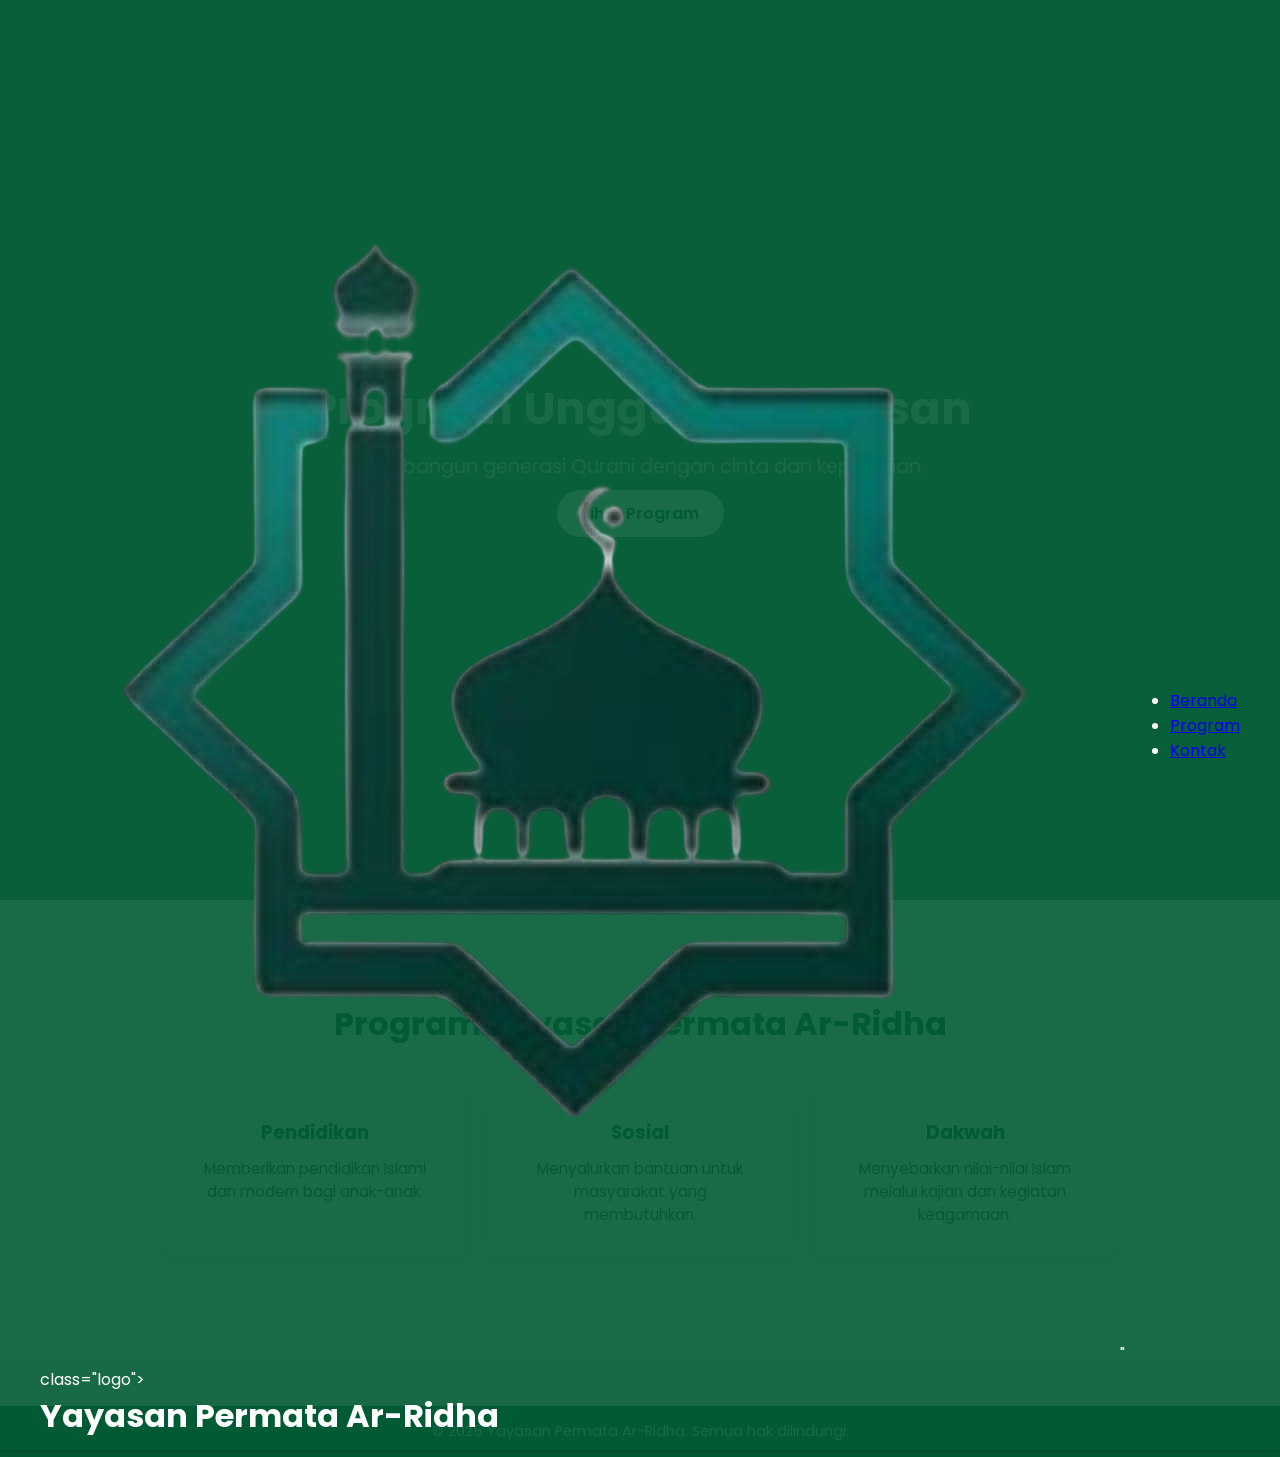
==== index.html @ 1a2b5687 "Update index.html" ====
<!DOCTYPE html>
<html lang="id">
<head>
  <meta charset="UTF-8">
  <meta name="viewport" content="width=device-width, initial-scale=1.0">
  <title>Yayasan Permata Ar-Ridha</title>
  <link rel="stylesheet" href="css/style.css">
  <link href="https://fonts.googleapis.com/css2?family=Poppins:wght@300;500;700&display=swap" rel="stylesheet">
</head>
<body>

  <header class="header">
  <div class="logo-container">
    <img
src="assets/20251105_050436_0000.png" alt="Logo Yayasan Permata Ar-Ridha">" class="logo">
    <h1 class="logo-text">Yayasan Permata Ar-Ridha</h1>
  </div>
  <nav>
    <ul class="nav-links">
      <li><a href="#beranda">Beranda</a></li>
      <li><a href="#program">Program</a></li>
      <li><a href="#kontak">Kontak</a></li>
    </ul>
  </nav>
</header>

  <!-- Hero Section -->
  <section class="hero">
    <div class="overlay"></div>
    <div class="hero-content fade-up">
      <h2>Program Unggulan Yayasan</h2>
      <p>Membangun generasi Qurani dengan cinta dan kepedulian.</p>
      <a href="#program" class="btn">Lihat Program</a>
    </div>
  </section>

  <!-- Program Section -->
  <section id="program" class="program-section">
    <h2 class="fade-up">Program Yayasan Permata Ar-Ridha</h2>
    <div class="program-container">
      <div class="program-card fade-up">
        <h3>Pendidikan</h3>
        <p>Memberikan pendidikan Islami dan modern bagi anak-anak.</p>
      </div>
      <div class="program-card fade-up">
        <h3>Sosial</h3>
        <p>Menyalurkan bantuan untuk masyarakat yang membutuhkan.</p>
      </div>
      <div class="program-card fade-up">
        <h3>Dakwah</h3>
        <p>Menyebarkan nilai-nilai Islam melalui kajian dan kegiatan keagamaan.</p>
      </div>
    </div>
  </section>

  <!-- Footer -->
  <footer>
    <p>&copy; 2025 Yayasan Permata Ar-Ridha. Semua hak dilindungi.</p>
  </footer>

  <script src="js/script.js"></script>
</body>
</html>
---- css/style.css ----
* {
  margin: 0;
  padding: 0;
  box-sizing: border-box;
  font-family: 'Poppins', sans-serif;
}

body {
  background-color: #f6fdf9;
  color: #222;
}

/* Header */
header {
  position: fixed;
  top: 0;
  width: 100%;
  background: rgba(0, 90, 52, 0.9);
  color: #fff;
  display: flex;
  align-items: center;
  padding: 10px 40px;
  z-index: 1000;
  box-shadow: 0 2px 6px rgba(0,0,0,0.2);
}

.logo {
  display: flex;
  align-items: center;
}

.logo img {
  height: 50px;
  margin-right: 15px;
  border-radius: 50%;
}

/* Hero Section */
.hero {
  height: 100vh;
  background: url("https://drive.google.com/uc?export=view&id=17gHKrFYcoWTuYxEziNKcX80BIfRVe2yH") no-repeat center center/cover;
  display: flex;
  align-items: center;
  justify-content: center;
  position: relative;
}

.overlay {
  position: absolute;
  top: 0;
  left: 0;
  right: 0;
  bottom: 0;
  background-color: rgba(0, 90, 52, 0.65);
}

.hero-content {
  position: relative;
  text-align: center;
  color: white;
  z-index: 1;
}

.hero-content h2 {
  font-size: 2.8rem;
  margin-bottom: 10px;
}

.hero-content p {
  font-size: 1.2rem;
  margin-bottom: 20px;
}

.btn {
  background: #fff;
  color: #005A34;
  padding: 12px 25px;
  border-radius: 25px;
  text-decoration: none;
  font-weight: 600;
  transition: 0.3s;
}

.btn:hover {
  background: #005A34;
  color: #fff;
}

/* Program Section */
.program-section {
  padding: 100px 20px;
  text-align: center;
  background: #f9fdfb;
}

.program-section h2 {
  color: #005A34;
  font-size: 2rem;
  margin-bottom: 40px;
}

.program-container {
  display: flex;
  flex-wrap: wrap;
  justify-content: center;
  gap: 25px;
}

.program-card {
  background: #fff;
  border-radius: 12px;
  padding: 30px;
  width: 300px;
  box-shadow: 0 4px 15px rgba(0,0,0,0.1);
  transition: transform 0.3s ease, box-shadow 0.3s ease;
  opacity: 0;
  transform: translateY(50px);
}

.program-card.show {
  opacity: 1;
  transform: translateY(0);
}

.program-card:hover {
  transform: translateY(-10px);
  box-shadow: 0 6px 20px rgba(0,0,0,0.15);
}

.program-card h3 {
  color: #005A34;
  margin-bottom: 10px;
}

.program-card p {
  font-size: 0.95rem;
  color: #444;
}

/* Fade-up Animation */
.fade-up {
  opacity: 0;
  transform: translateY(50px);
  transition: all 1s ease;
}

.fade-up.show {
  opacity: 1;
  transform: translateY(0);
}

/* Footer */
footer {
  background: #005A34;
  color: #fff;
  text-align: center;
  padding: 15px;
  font-size: 0.9rem;
  margin-top: 50px;
}
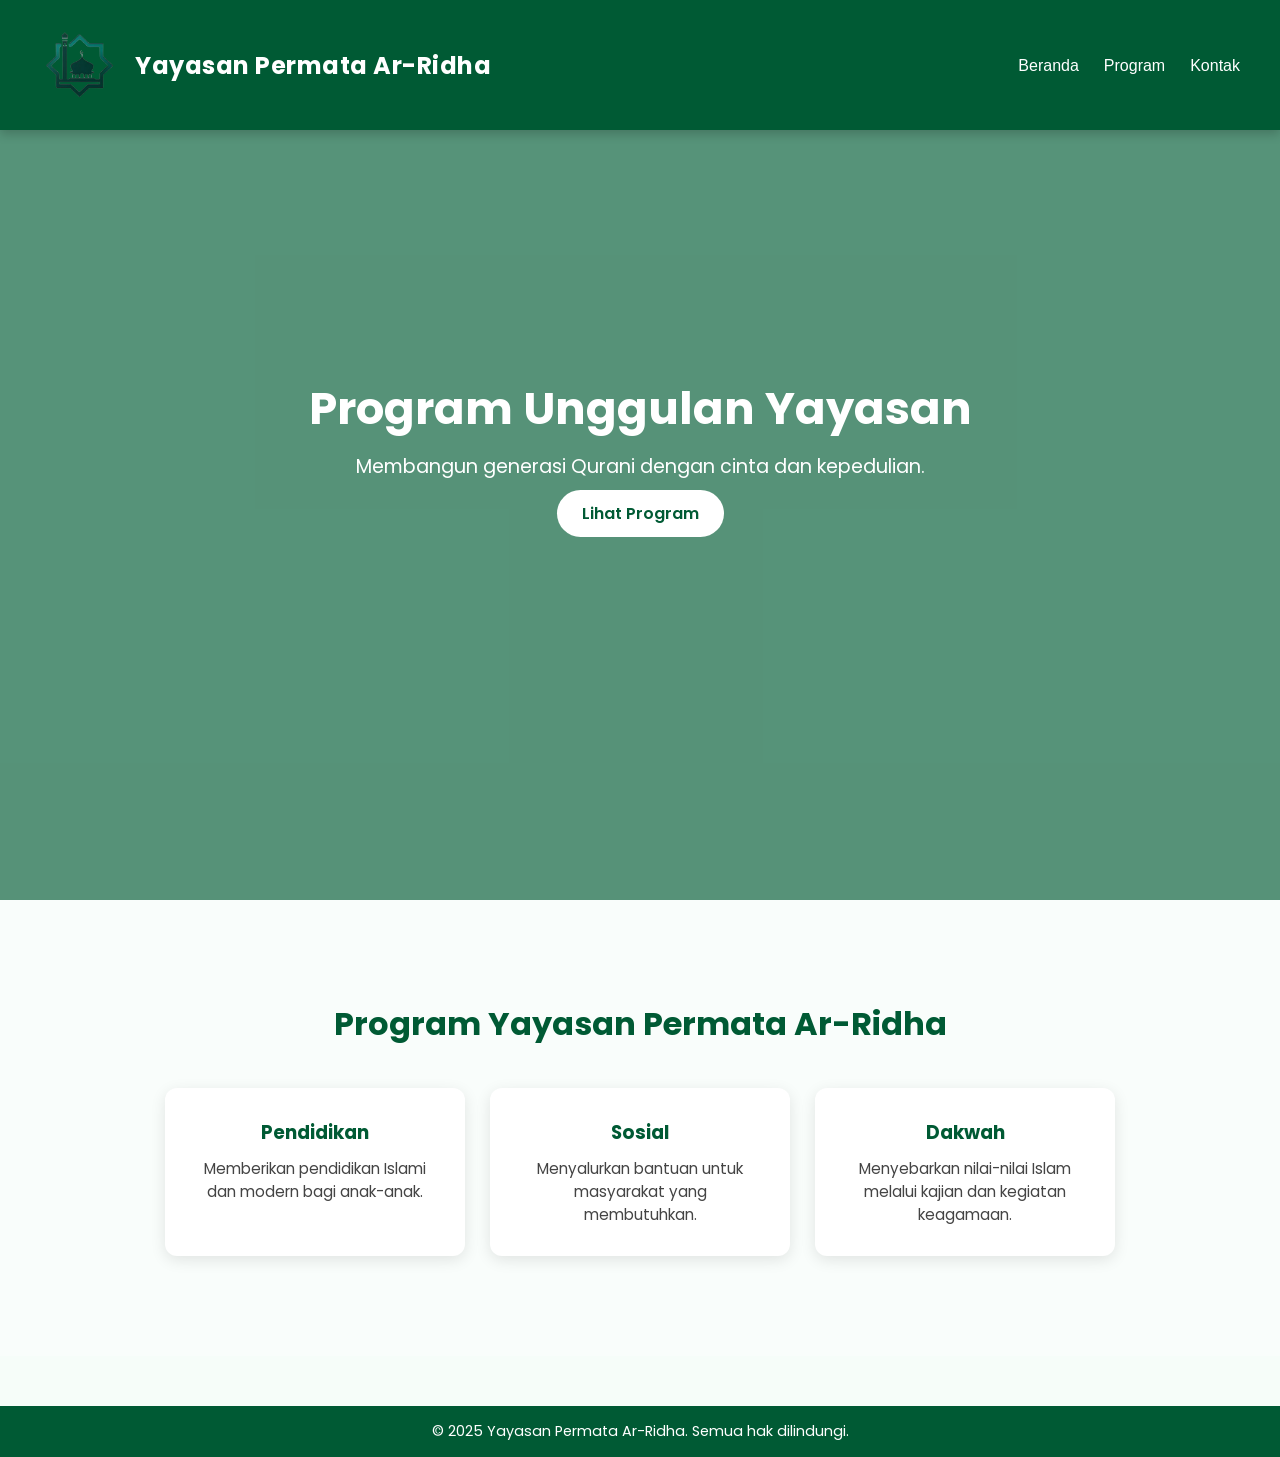
==== commit 6ab32459: "Update index.html" ====
--- a/index.html
+++ b/index.html
@@ -11,8 +11,10 @@
 
   <header class="header">
   <div class="logo-container">
-    <img
-src="assets/20251105_050436_0000.png" alt="Logo Yayasan Permata Ar-Ridha">" class="logo">
+<img
+src="assets/20251105_050436_0000.png" 
+     alt="Logo Yayasan" 
+     class="logo">
     <h1 class="logo-text">Yayasan Permata Ar-Ridha</h1>
   </div>
   <nav>
--- a/css/style.css
+++ b/css/style.css
@@ -9,7 +9,54 @@
   background-color: #f6fdf9;
   color: #222;
 }
-
+/* Header dan logo */
+.header {
+  display: flex;
+  align-items: center;
+  justify-content: space-between;
+  background-color: #005A34; /* hijau tua */
+  padding: 15px 40px;
+  box-shadow: 0 4px 10px rgba(0, 0, 0, 0.2);
+}
+
+.logo-container {
+  display: flex;
+  align-items: center;
+  gap: 15px;
+}
+
+.logo {
+  width: 80px; /* perbesar di sini, misal 80px atau 100px */
+  height: auto;
+  border-radius: 12px;
+}
+
+.logo-text {
+  font-size: 1.5rem;
+  font-weight: 700;
+  color: #ffffff;
+  letter-spacing: 0.5px;
+  white-space: nowrap;
+}
+
+/* Navigasi */
+.nav-links {
+  list-style: none;
+  display: flex;
+  gap: 25px;
+  margin: 0;
+}
+
+.nav-links a {
+  text-decoration: none;
+  color: #ffffff;
+  font-weight: 500;
+  transition: color 0.3s;
+}
+
+.nav-links a:hover {
+  color: #A8E6CF; /* hijau muda saat hover */
+}
 /* Header */
 header {
   position: fixed;
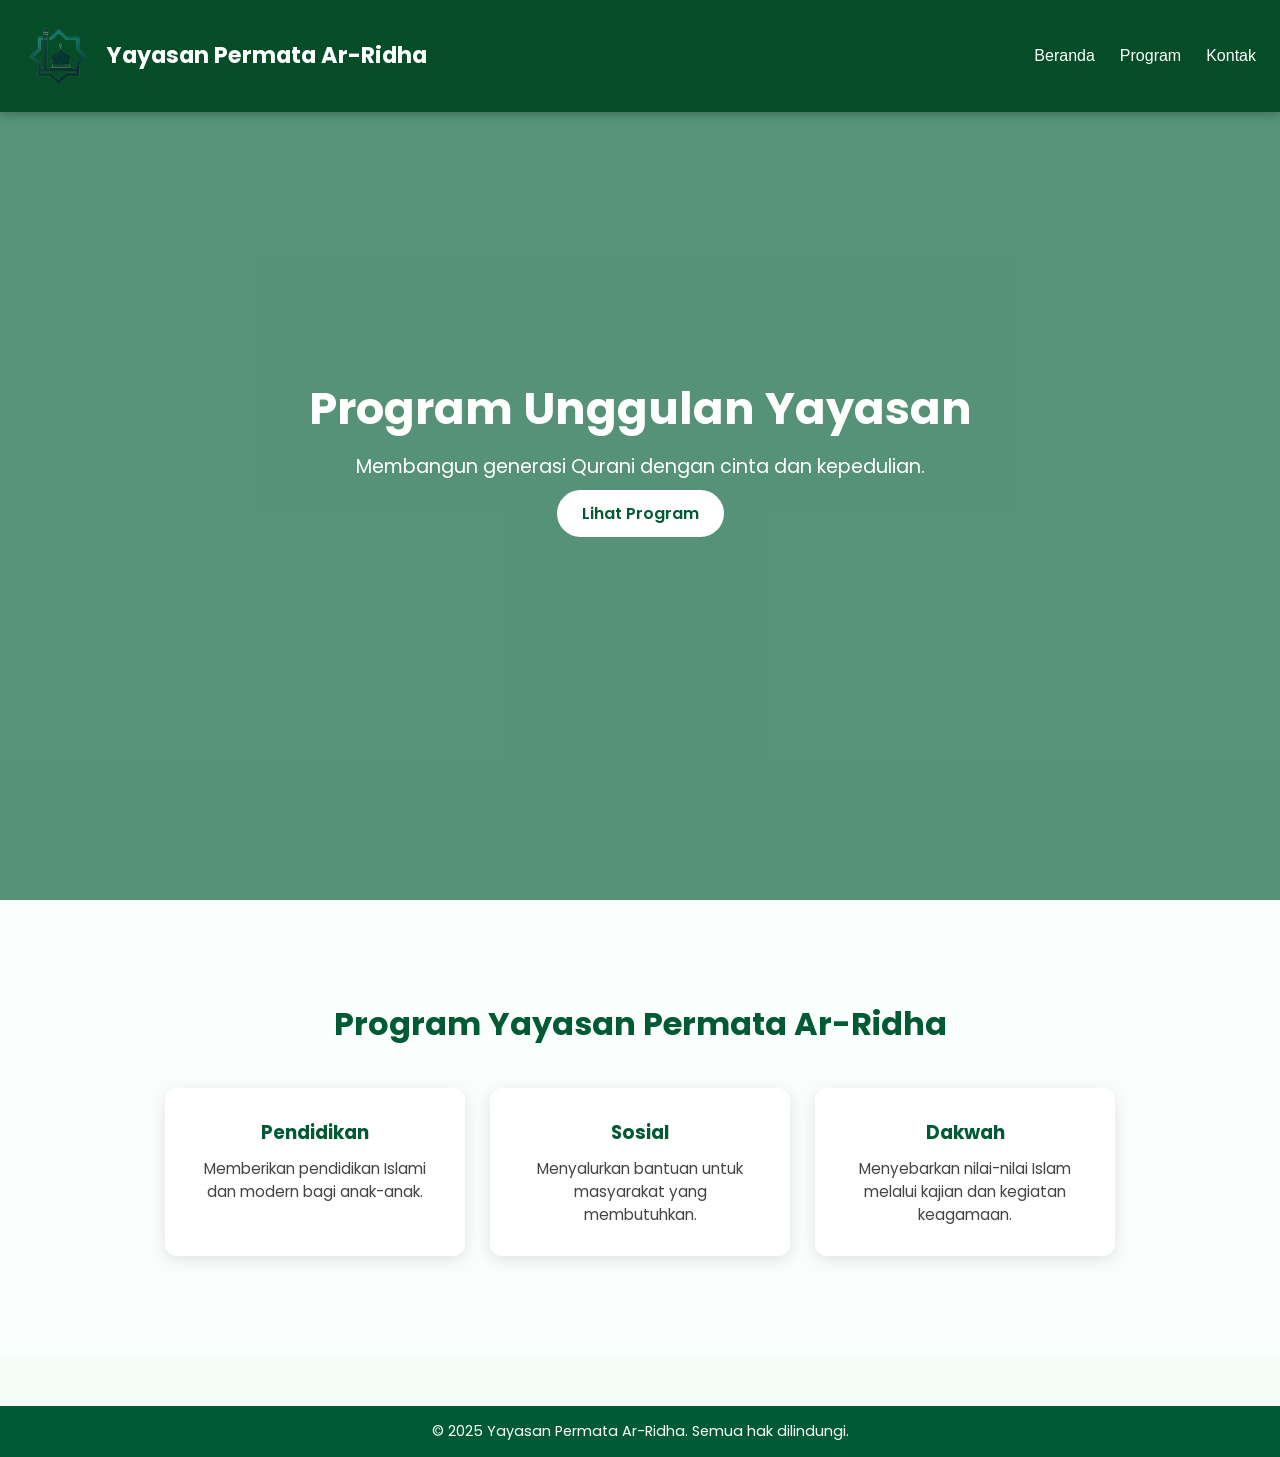
==== commit c8454a96: "Update index.html" ====
--- a/index.html
+++ b/index.html
@@ -9,14 +9,15 @@
 </head>
 <body>
 
-  <header class="header">
+ <header class="header">
   <div class="logo-container">
-<img
-src="assets/20251105_050436_0000.png" 
-     alt="Logo Yayasan" 
-     class="logo">
-    <h1 class="logo-text">Yayasan Permata Ar-Ridha</h1>
+    <img src="assets/20251105_050436_0000.png" alt="Logo Yayasan" class="logo">
+    <div class="logo-text">
+      <span class="yayasan">Yayasan Permata</span>
+      <span class="arridha">Ar-Ridha</span>
+    </div>
   </div>
+
   <nav>
     <ul class="nav-links">
       <li><a href="#beranda">Beranda</a></li>
--- a/css/style.css
+++ b/css/style.css
@@ -9,34 +9,49 @@
   background-color: #f6fdf9;
   color: #222;
 }
-/* Header dan logo */
+/* Header */
 .header {
   display: flex;
-  align-items: center;
   justify-content: space-between;
-  background-color: #005A34; /* hijau tua */
-  padding: 15px 40px;
-  box-shadow: 0 4px 10px rgba(0, 0, 0, 0.2);
-}
-
+  align-items: center;
+  background-color: #054d26; /* hijau tua */
+  padding: 12px 24px;
+  color: white;
+  box-shadow: 0 4px 8px rgba(0,0,0,0.2);
+}
+
+/* Logo + Tulisan */
 .logo-container {
   display: flex;
   align-items: center;
-  gap: 15px;
-}
-
+  gap: 12px;
+}
+
+/* Gambar logo */
 .logo {
-  width: 80px; /* perbesar di sini, misal 80px atau 100px */
+  width: 70px;
   height: auto;
-  border-radius: 12px;
-}
-
+  border-radius: 10px;
+  object-fit: contain;
+}
+
+/* Tulisan di samping logo */
 .logo-text {
-  font-size: 1.5rem;
+  font-size: 1.4rem;
   font-weight: 700;
-  color: #ffffff;
-  letter-spacing: 0.5px;
-  white-space: nowrap;
+  line-height: 1.2;
+  color: white;
+}
+
+/* Responsif untuk HP */
+@media (max-width: 768px) {
+  .logo {
+    width: 55px;
+  }
+
+  .logo-text {
+    font-size: 1.1rem;
+  }
 }
 
 /* Navigasi */
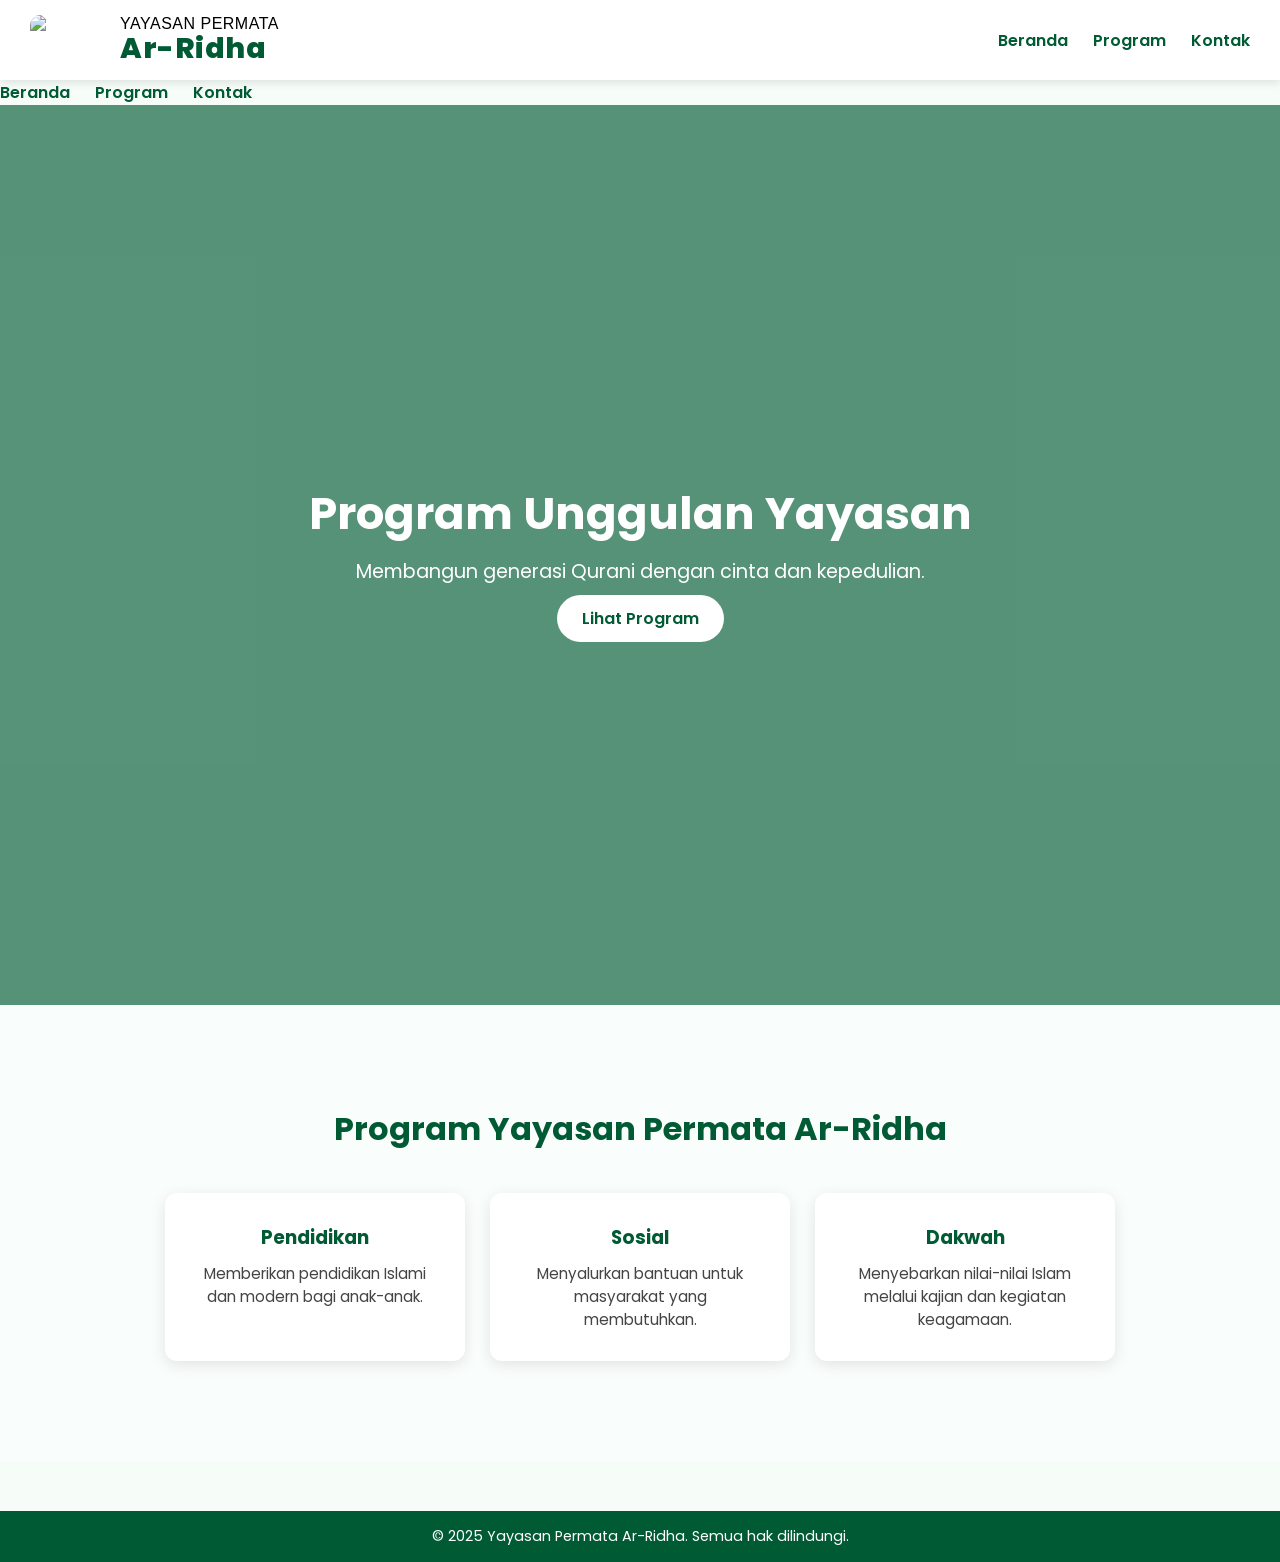
==== commit 68b19a2f: "Update index.html" ====
--- a/index.html
+++ b/index.html
@@ -8,15 +8,39 @@
   <link href="https://fonts.googleapis.com/css2?family=Poppins:wght@300;500;700&display=swap" rel="stylesheet">
 </head>
 <body>
-
- <header class="header">
+<header class="header">
   <div class="logo-container">
-    <img src="assets/20251105_050436_0000.png" alt="Logo Yayasan" class="logo">
+    <img src="https://drive.google.com/uc?export=view&id=1wV1wLrhhhDyjMY58qWI7UXrXrLSEmL9u" alt="Logo Yayasan" class="logo">
     <div class="logo-text">
       <span class="yayasan">Yayasan Permata</span>
       <span class="arridha">Ar-Ridha</span>
     </div>
   </div>
+
+  <!-- Tombol kebab -->
+  <div class="menu-toggle" id="menu-toggle">
+    &#8942; <!-- simbol titik tiga vertikal -->
+  </div>
+
+  <!-- Navigasi -->
+  <nav class="nav" id="nav-menu">
+    <ul class="nav-links">
+      <li><a href="#beranda">Beranda</a></li>
+      <li><a href="#program">Program</a></li>
+      <li><a href="#kontak">Kontak</a></li>
+    </ul>
+  </nav>
+</header>
+
+<!-- Tambahkan script sebelum </body> -->
+<script>
+  const menuToggle = document.getElementById('menu-toggle');
+  const navMenu = document.getElementById('nav-menu');
+
+  menuToggle.addEventListener('click', () => {
+    navMenu.classList.toggle('active');
+  });
+</script>
 
   <nav>
     <ul class="nav-links">
--- a/css/style.css
+++ b/css/style.css
@@ -219,4 +219,100 @@
   padding: 15px;
   font-size: 0.9rem;
   margin-top: 50px;
+}
+/* ===== HEADER ===== */
+.header {
+  display: flex;
+  justify-content: space-between;
+  align-items: center;
+  background-color: #ffffff;
+  padding: 15px 30px;
+  box-shadow: 0 3px 8px rgba(0, 0, 0, 0.1);
+  position: sticky;
+  top: 0;
+  z-index: 1000;
+}
+
+/* Logo dan teks sejajar */
+.logo-container {
+  display: flex;
+  align-items: center;
+  gap: 15px;
+}
+
+/* Logo */
+.logo {
+  width: 75px;
+  height: auto;
+  object-fit: contain;
+}
+
+/* Teks di samping logo */
+.logo-text {
+  display: flex;
+  flex-direction: column;
+  line-height: 1.1;
+}
+
+.logo-text .yayasan {
+  font-size: 1rem;
+  font-weight: 500;
+  color: #000000; /* hitam */
+  text-transform: uppercase;
+  letter-spacing: 0.5px;
+}
+
+.logo-text .arridha {
+  font-size: 1.8rem;
+  font-weight: 800;
+  color: #005A34; /* hijau tua */
+  letter-spacing: 0.5px;
+}
+
+/* Navigasi */
+.nav-links {
+  list-style: none;
+  display: flex;
+  gap: 25px;
+  margin: 0;
+  padding: 0;
+}
+
+.nav-links a {
+  text-decoration: none;
+  color: #005A34;
+  font-weight: 600;
+  transition: color 0.3s;
+}
+
+.nav-links a:hover {
+  color: #009E60;
+}
+
+/* ===== RESPONSIF ===== */
+@media (max-width: 768px) {
+  .header {
+    flex-direction: column;
+    align-items: flex-start;
+  }
+
+  .logo-container {
+    margin-bottom: 10px;
+  }
+
+  .logo {
+    width: 60px;
+  }
+
+  .logo-text .yayasan {
+    font-size: 0.9rem;
+  }
+
+  .logo-text .arridha {
+    font-size: 1.5rem;
+  }
+
+  .nav-links {
+    gap: 15px;
+  }
 }
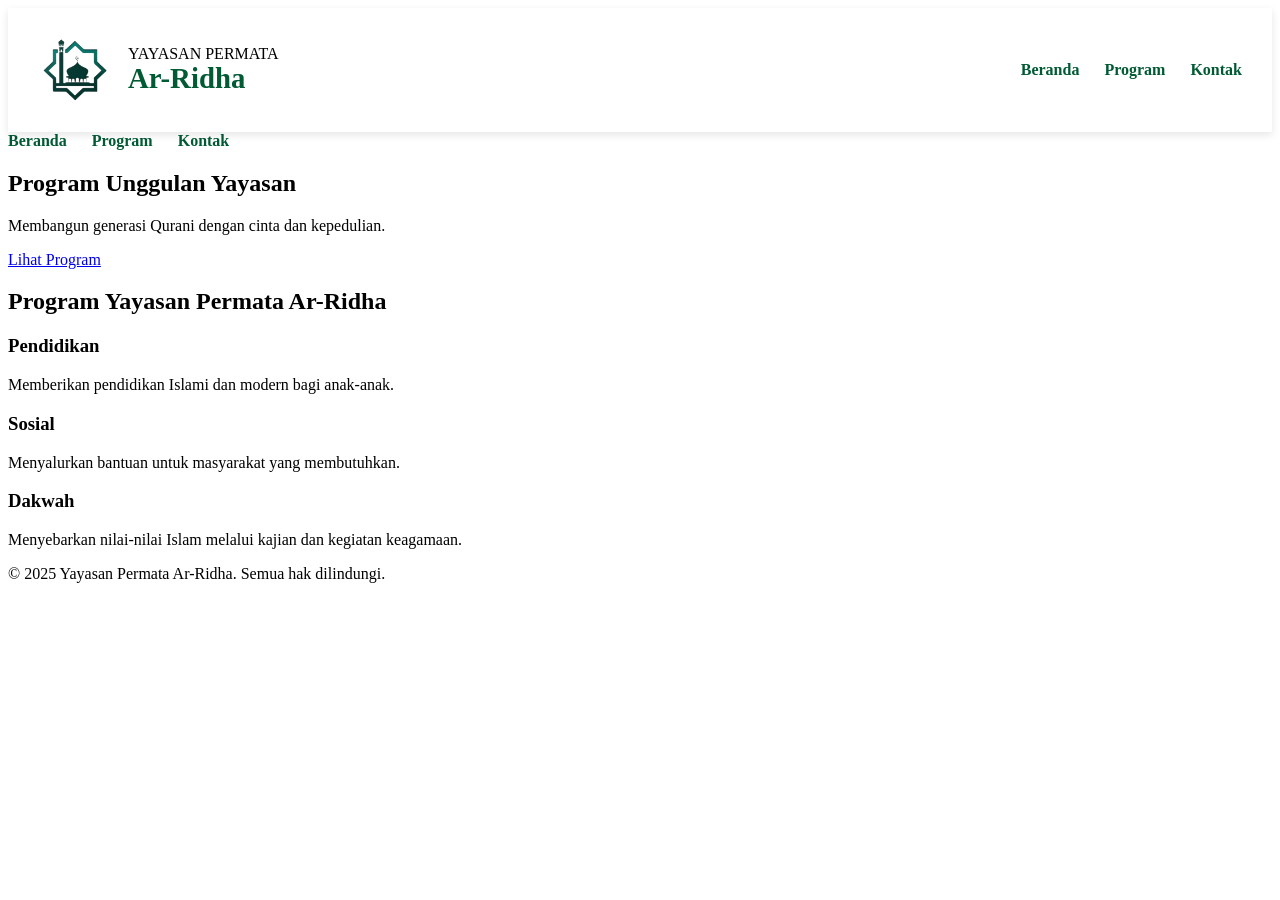
==== commit 570beeb7: "Update index.html" ====
--- a/index.html
+++ b/index.html
@@ -10,7 +10,7 @@
 <body>
 <header class="header">
   <div class="logo-container">
-    <img src="https://drive.google.com/uc?export=view&id=1wV1wLrhhhDyjMY58qWI7UXrXrLSEmL9u" alt="Logo Yayasan" class="logo">
+    <img src="assets/20251105_050436_0000.png" alt="Logo Yayasan" class="logo">
     <div class="logo-text">
       <span class="yayasan">Yayasan Permata</span>
       <span class="arridha">Ar-Ridha</span>
--- a/css/style.css
+++ b/css/style.css
@@ -1,226 +1,4 @@
-* {
-  margin: 0;
-  padding: 0;
-  box-sizing: border-box;
-  font-family: 'Poppins', sans-serif;
-}
-
-body {
-  background-color: #f6fdf9;
-  color: #222;
-}
 /* Header */
-.header {
-  display: flex;
-  justify-content: space-between;
-  align-items: center;
-  background-color: #054d26; /* hijau tua */
-  padding: 12px 24px;
-  color: white;
-  box-shadow: 0 4px 8px rgba(0,0,0,0.2);
-}
-
-/* Logo + Tulisan */
-.logo-container {
-  display: flex;
-  align-items: center;
-  gap: 12px;
-}
-
-/* Gambar logo */
-.logo {
-  width: 70px;
-  height: auto;
-  border-radius: 10px;
-  object-fit: contain;
-}
-
-/* Tulisan di samping logo */
-.logo-text {
-  font-size: 1.4rem;
-  font-weight: 700;
-  line-height: 1.2;
-  color: white;
-}
-
-/* Responsif untuk HP */
-@media (max-width: 768px) {
-  .logo {
-    width: 55px;
-  }
-
-  .logo-text {
-    font-size: 1.1rem;
-  }
-}
-
-/* Navigasi */
-.nav-links {
-  list-style: none;
-  display: flex;
-  gap: 25px;
-  margin: 0;
-}
-
-.nav-links a {
-  text-decoration: none;
-  color: #ffffff;
-  font-weight: 500;
-  transition: color 0.3s;
-}
-
-.nav-links a:hover {
-  color: #A8E6CF; /* hijau muda saat hover */
-}
-/* Header */
-header {
-  position: fixed;
-  top: 0;
-  width: 100%;
-  background: rgba(0, 90, 52, 0.9);
-  color: #fff;
-  display: flex;
-  align-items: center;
-  padding: 10px 40px;
-  z-index: 1000;
-  box-shadow: 0 2px 6px rgba(0,0,0,0.2);
-}
-
-.logo {
-  display: flex;
-  align-items: center;
-}
-
-.logo img {
-  height: 50px;
-  margin-right: 15px;
-  border-radius: 50%;
-}
-
-/* Hero Section */
-.hero {
-  height: 100vh;
-  background: url("https://drive.google.com/uc?export=view&id=17gHKrFYcoWTuYxEziNKcX80BIfRVe2yH") no-repeat center center/cover;
-  display: flex;
-  align-items: center;
-  justify-content: center;
-  position: relative;
-}
-
-.overlay {
-  position: absolute;
-  top: 0;
-  left: 0;
-  right: 0;
-  bottom: 0;
-  background-color: rgba(0, 90, 52, 0.65);
-}
-
-.hero-content {
-  position: relative;
-  text-align: center;
-  color: white;
-  z-index: 1;
-}
-
-.hero-content h2 {
-  font-size: 2.8rem;
-  margin-bottom: 10px;
-}
-
-.hero-content p {
-  font-size: 1.2rem;
-  margin-bottom: 20px;
-}
-
-.btn {
-  background: #fff;
-  color: #005A34;
-  padding: 12px 25px;
-  border-radius: 25px;
-  text-decoration: none;
-  font-weight: 600;
-  transition: 0.3s;
-}
-
-.btn:hover {
-  background: #005A34;
-  color: #fff;
-}
-
-/* Program Section */
-.program-section {
-  padding: 100px 20px;
-  text-align: center;
-  background: #f9fdfb;
-}
-
-.program-section h2 {
-  color: #005A34;
-  font-size: 2rem;
-  margin-bottom: 40px;
-}
-
-.program-container {
-  display: flex;
-  flex-wrap: wrap;
-  justify-content: center;
-  gap: 25px;
-}
-
-.program-card {
-  background: #fff;
-  border-radius: 12px;
-  padding: 30px;
-  width: 300px;
-  box-shadow: 0 4px 15px rgba(0,0,0,0.1);
-  transition: transform 0.3s ease, box-shadow 0.3s ease;
-  opacity: 0;
-  transform: translateY(50px);
-}
-
-.program-card.show {
-  opacity: 1;
-  transform: translateY(0);
-}
-
-.program-card:hover {
-  transform: translateY(-10px);
-  box-shadow: 0 6px 20px rgba(0,0,0,0.15);
-}
-
-.program-card h3 {
-  color: #005A34;
-  margin-bottom: 10px;
-}
-
-.program-card p {
-  font-size: 0.95rem;
-  color: #444;
-}
-
-/* Fade-up Animation */
-.fade-up {
-  opacity: 0;
-  transform: translateY(50px);
-  transition: all 1s ease;
-}
-
-.fade-up.show {
-  opacity: 1;
-  transform: translateY(0);
-}
-
-/* Footer */
-footer {
-  background: #005A34;
-  color: #fff;
-  text-align: center;
-  padding: 15px;
-  font-size: 0.9rem;
-  margin-top: 50px;
-}
-/* ===== HEADER ===== */
 .header {
   display: flex;
   justify-content: space-between;
@@ -233,21 +11,20 @@
   z-index: 1000;
 }
 
-/* Logo dan teks sejajar */
+/* Logo */
 .logo-container {
   display: flex;
   align-items: center;
   gap: 15px;
 }
 
-/* Logo */
 .logo {
   width: 75px;
   height: auto;
   object-fit: contain;
 }
 
-/* Teks di samping logo */
+/* Teks logo */
 .logo-text {
   display: flex;
   flex-direction: column;
@@ -257,16 +34,14 @@
 .logo-text .yayasan {
   font-size: 1rem;
   font-weight: 500;
-  color: #000000; /* hitam */
+  color: #000;
   text-transform: uppercase;
-  letter-spacing: 0.5px;
 }
 
 .logo-text .arridha {
   font-size: 1.8rem;
   font-weight: 800;
-  color: #005A34; /* hijau tua */
-  letter-spacing: 0.5px;
+  color: #005A34;
 }
 
 /* Navigasi */
@@ -289,30 +64,51 @@
   color: #009E60;
 }
 
-/* ===== RESPONSIF ===== */
+/* Tombol kebab */
+.menu-toggle {
+  display: none;
+  font-size: 28px;
+  color: #005A34;
+  cursor: pointer;
+}
+
+/* Responsif untuk HP */
 @media (max-width: 768px) {
-  .header {
-    flex-direction: column;
-    align-items: flex-start;
+  .menu-toggle {
+    display: block;
   }
 
-  .logo-container {
-    margin-bottom: 10px;
+  .nav {
+    display: none;
+    width: 100%;
   }
 
-  .logo {
-    width: 60px;
-  }
-
-  .logo-text .yayasan {
-    font-size: 0.9rem;
-  }
-
-  .logo-text .arridha {
-    font-size: 1.5rem;
+  .nav.active {
+    display: block;
+    background-color: #ffffff;
+    box-shadow: 0 4px 8px rgba(0, 0, 0, 0.1);
+    animation: slideDown 0.3s ease;
   }
 
   .nav-links {
-    gap: 15px;
+    flex-direction: column;
+    text-align: right;
+    padding: 10px 20px;
+  }
+
+  .nav-links li {
+    padding: 8px 0;
+  }
+}
+
+/* Animasi muncul */
+@keyframes slideDown {
+  from {
+    opacity: 0;
+    transform: translateY(-10px);
+  }
+  to {
+    opacity: 1;
+    transform: translateY(0);
   }
 }
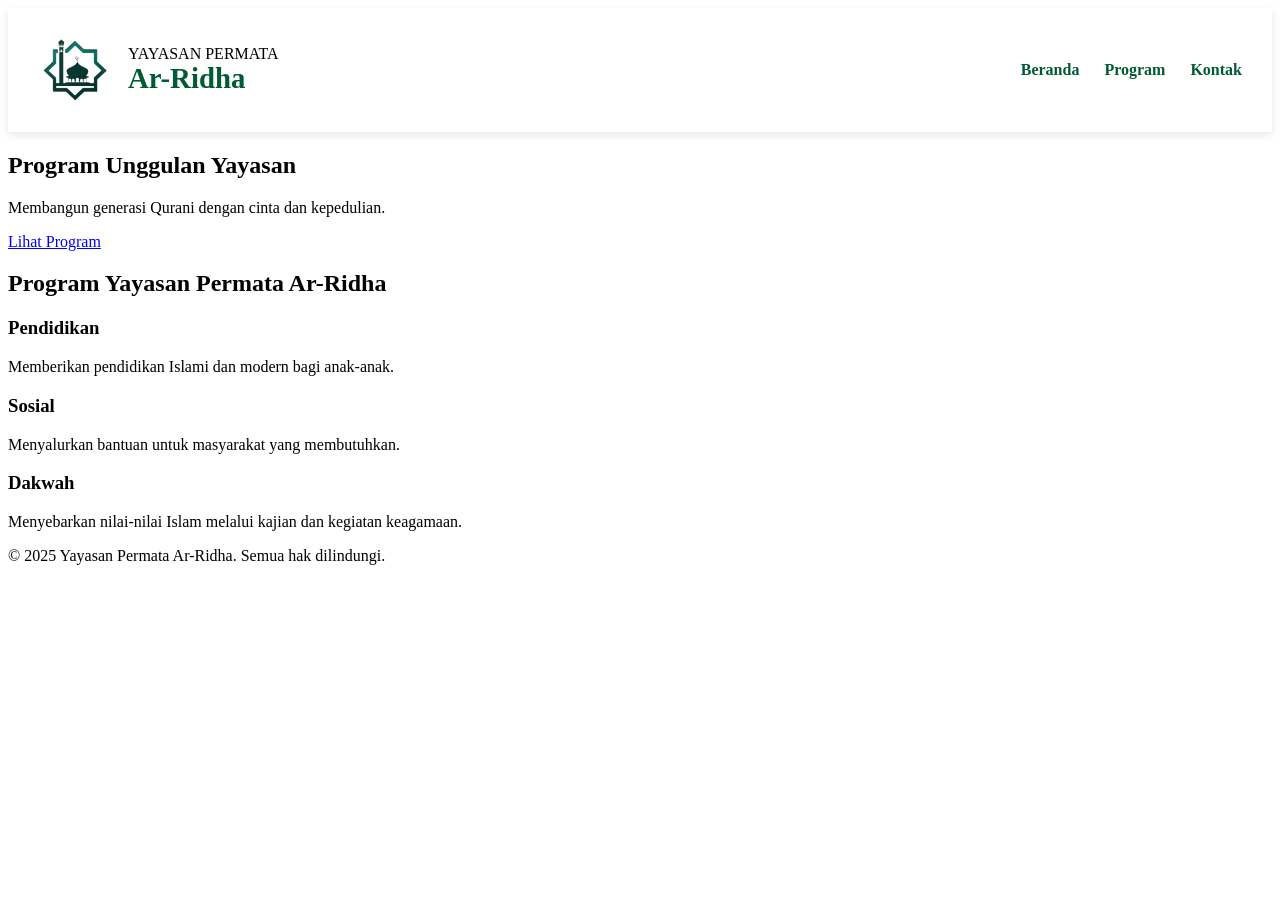
==== commit e16dac49: "Update index.html" ====
--- a/index.html
+++ b/index.html
@@ -42,13 +42,6 @@
   });
 </script>
 
-  <nav>
-    <ul class="nav-links">
-      <li><a href="#beranda">Beranda</a></li>
-      <li><a href="#program">Program</a></li>
-      <li><a href="#kontak">Kontak</a></li>
-    </ul>
-  </nav>
 </header>
 
   <!-- Hero Section -->
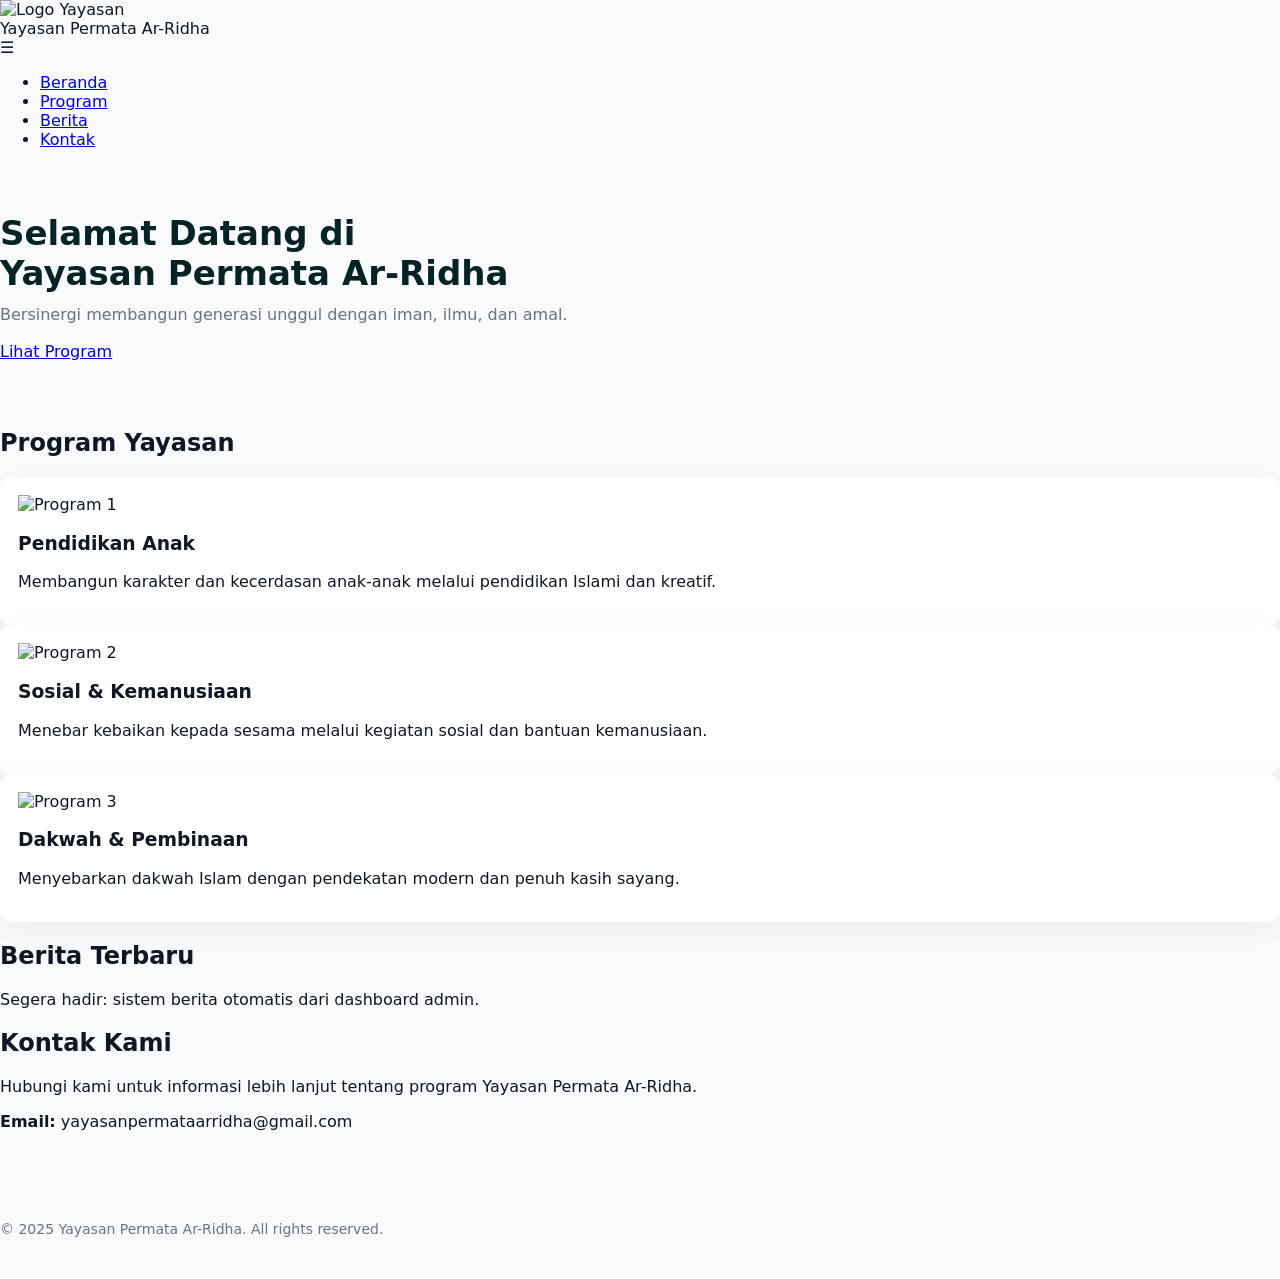
==== commit efe9de67: "Update index.html" ====
--- a/index.html
+++ b/index.html
@@ -1,83 +1,89 @@
 <!DOCTYPE html>
 <html lang="id">
 <head>
-  <meta charset="UTF-8">
-  <meta name="viewport" content="width=device-width, initial-scale=1.0">
+  <meta charset="UTF-8" />
+  <meta name="viewport" content="width=device-width, initial-scale=1.0" />
   <title>Yayasan Permata Ar-Ridha</title>
-  <link rel="stylesheet" href="css/style.css">
-  <link href="https://fonts.googleapis.com/css2?family=Poppins:wght@300;500;700&display=swap" rel="stylesheet">
+  <link rel="stylesheet" href="css/style.css" />
 </head>
 <body>
-<header class="header">
-  <div class="logo-container">
-    <img src="assets/20251105_050436_0000.png" alt="Logo Yayasan" class="logo">
-    <div class="logo-text">
-      <span class="yayasan">Yayasan Permata</span>
-      <span class="arridha">Ar-Ridha</span>
+  <!-- Header -->
+  <header class="header">
+    <div class="logo-container">
+      <img src="https://drive.google.com/uc?export=view&id=1wV1wLrhhhDyjMY58qWI7UXrXrLSEmL9u" alt="Logo Yayasan" class="logo" />
+      <div class="logo-text">
+        <span class="yayasan">Yayasan Permata</span>
+        <span class="arridha">Ar-Ridha</span>
+      </div>
     </div>
-  </div>
 
-  <!-- Tombol kebab -->
-  <div class="menu-toggle" id="menu-toggle">
-    &#8942; <!-- simbol titik tiga vertikal -->
-  </div>
+    <div class="menu-toggle" id="menu-toggle">&#9776;</div>
 
-  <!-- Navigasi -->
-  <nav class="nav" id="nav-menu">
-    <ul class="nav-links">
-      <li><a href="#beranda">Beranda</a></li>
-      <li><a href="#program">Program</a></li>
-      <li><a href="#kontak">Kontak</a></li>
-    </ul>
-  </nav>
-</header>
-
-<!-- Tambahkan script sebelum </body> -->
-<script>
-  const menuToggle = document.getElementById('menu-toggle');
-  const navMenu = document.getElementById('nav-menu');
-
-  menuToggle.addEventListener('click', () => {
-    navMenu.classList.toggle('active');
-  });
-</script>
-
-</header>
+    <nav class="nav" id="nav-menu">
+      <ul class="nav-links">
+        <li><a href="#beranda">Beranda</a></li>
+        <li><a href="#program">Program</a></li>
+        <li><a href="#berita">Berita</a></li>
+        <li><a href="#kontak">Kontak</a></li>
+      </ul>
+    </nav>
+  </header>
 
   <!-- Hero Section -->
-  <section class="hero">
-    <div class="overlay"></div>
-    <div class="hero-content fade-up">
-      <h2>Program Unggulan Yayasan</h2>
-      <p>Membangun generasi Qurani dengan cinta dan kepedulian.</p>
+  <section class="hero" id="beranda">
+    <div class="hero-content">
+      <h1>Selamat Datang di <br><span>Yayasan Permata Ar-Ridha</span></h1>
+      <p>Bersinergi membangun generasi unggul dengan iman, ilmu, dan amal.</p>
       <a href="#program" class="btn">Lihat Program</a>
     </div>
   </section>
 
   <!-- Program Section -->
-  <section id="program" class="program-section">
-    <h2 class="fade-up">Program Yayasan Permata Ar-Ridha</h2>
-    <div class="program-container">
-      <div class="program-card fade-up">
-        <h3>Pendidikan</h3>
-        <p>Memberikan pendidikan Islami dan modern bagi anak-anak.</p>
+  <section class="program" id="program">
+    <h2>Program Yayasan</h2>
+    <div class="program-list">
+      <div class="card">
+        <img src="https://images.unsplash.com/photo-1581092795360-fd1ca4a6d9b7?auto=format&fit=crop&w=800&q=80" alt="Program 1">
+        <h3>Pendidikan Anak</h3>
+        <p>Membangun karakter dan kecerdasan anak-anak melalui pendidikan Islami dan kreatif.</p>
       </div>
-      <div class="program-card fade-up">
-        <h3>Sosial</h3>
-        <p>Menyalurkan bantuan untuk masyarakat yang membutuhkan.</p>
+      <div class="card">
+        <img src="https://images.unsplash.com/photo-1603570417036-8d7b20e72df0?auto=format&fit=crop&w=800&q=80" alt="Program 2">
+        <h3>Sosial & Kemanusiaan</h3>
+        <p>Menebar kebaikan kepada sesama melalui kegiatan sosial dan bantuan kemanusiaan.</p>
       </div>
-      <div class="program-card fade-up">
-        <h3>Dakwah</h3>
-        <p>Menyebarkan nilai-nilai Islam melalui kajian dan kegiatan keagamaan.</p>
+      <div class="card">
+        <img src="https://images.unsplash.com/photo-1580894894514-cd3c9c43d3c8?auto=format&fit=crop&w=800&q=80" alt="Program 3">
+        <h3>Dakwah & Pembinaan</h3>
+        <p>Menyebarkan dakwah Islam dengan pendekatan modern dan penuh kasih sayang.</p>
       </div>
     </div>
   </section>
 
+  <!-- Berita Section -->
+  <section class="berita" id="berita">
+    <h2>Berita Terbaru</h2>
+    <p>Segera hadir: sistem berita otomatis dari dashboard admin.</p>
+  </section>
+
+  <!-- Kontak Section -->
+  <section class="kontak" id="kontak">
+    <h2>Kontak Kami</h2>
+    <p>Hubungi kami untuk informasi lebih lanjut tentang program Yayasan Permata Ar-Ridha.</p>
+    <p><strong>Email:</strong> yayasanpermataarridha@gmail.com</p>
+  </section>
+
   <!-- Footer -->
   <footer>
-    <p>&copy; 2025 Yayasan Permata Ar-Ridha. Semua hak dilindungi.</p>
+    <p>&copy; 2025 Yayasan Permata Ar-Ridha. All rights reserved.</p>
   </footer>
 
-  <script src="js/script.js"></script>
+  <script>
+    const menuToggle = document.getElementById("menu-toggle");
+    const navMenu = document.getElementById("nav-menu");
+    menuToggle.addEventListener("click", () => {
+      navMenu.classList.toggle("active");
+    });
+  </script>
 </body>
 </html>
--- a/css/style.css
+++ b/css/style.css
@@ -1,114 +1,53 @@
+/* Main stylesheet for Yayasan Permata Ar-Ridha — production-ready */
+:root{
+  --green:#006a3a;
+  --accent:#00a65a;
+  --muted:#6b7280;
+  --bg:#f8fafc;
+  --card:#ffffff;
+}
+*{box-sizing:border-box}
+html,body{height:100%;margin:0;background:var(--bg);color:#0f1724;font-family:'Poppins',system-ui,-apple-system,Segoe UI,Roboto,'Helvetica Neue',Arial}
+.container{max-width:1100px;margin:0 auto;padding:20px}
 /* Header */
-.header {
-  display: flex;
-  justify-content: space-between;
-  align-items: center;
-  background-color: #ffffff;
-  padding: 15px 30px;
-  box-shadow: 0 3px 8px rgba(0, 0, 0, 0.1);
-  position: sticky;
-  top: 0;
-  z-index: 1000;
-}
-
-/* Logo */
-.logo-container {
-  display: flex;
-  align-items: center;
-  gap: 15px;
-}
-
-.logo {
-  width: 75px;
-  height: auto;
-  object-fit: contain;
-}
-
-/* Teks logo */
-.logo-text {
-  display: flex;
-  flex-direction: column;
-  line-height: 1.1;
-}
-
-.logo-text .yayasan {
-  font-size: 1rem;
-  font-weight: 500;
-  color: #000;
-  text-transform: uppercase;
-}
-
-.logo-text .arridha {
-  font-size: 1.8rem;
-  font-weight: 800;
-  color: #005A34;
-}
-
-/* Navigasi */
-.nav-links {
-  list-style: none;
-  display: flex;
-  gap: 25px;
-  margin: 0;
-  padding: 0;
-}
-
-.nav-links a {
-  text-decoration: none;
-  color: #005A34;
-  font-weight: 600;
-  transition: color 0.3s;
-}
-
-.nav-links a:hover {
-  color: #009E60;
-}
-
-/* Tombol kebab */
-.menu-toggle {
-  display: none;
-  font-size: 28px;
-  color: #005A34;
-  cursor: pointer;
-}
-
-/* Responsif untuk HP */
-@media (max-width: 768px) {
-  .menu-toggle {
-    display: block;
-  }
-
-  .nav {
-    display: none;
-    width: 100%;
-  }
-
-  .nav.active {
-    display: block;
-    background-color: #ffffff;
-    box-shadow: 0 4px 8px rgba(0, 0, 0, 0.1);
-    animation: slideDown 0.3s ease;
-  }
-
-  .nav-links {
-    flex-direction: column;
-    text-align: right;
-    padding: 10px 20px;
-  }
-
-  .nav-links li {
-    padding: 8px 0;
-  }
-}
-
-/* Animasi muncul */
-@keyframes slideDown {
-  from {
-    opacity: 0;
-    transform: translateY(-10px);
-  }
-  to {
-    opacity: 1;
-    transform: translateY(0);
-  }
-}+.site-header{background:var(--card);position:sticky;top:0;z-index:60;padding:10px 0;box-shadow:0 6px 18px rgba(2,6,23,0.06)}
+.header-inner{display:flex;align-items:center;justify-content:space-between;gap:12px}
+.brand{display:flex;align-items:center;gap:12px}
+.brand img{width:64px;height:64px;object-fit:contain;border-radius:8px}
+.brand .title{display:flex;flex-direction:column}
+.brand .title .top{font-weight:700;color:var(--green);font-size:18px}
+.brand .title .sub{font-weight:600;color:#0f1724;font-size:14px}
+nav.site-nav ul{display:flex;gap:18px;align-items:center;margin:0;padding:0;list-style:none}
+nav.site-nav a{color:var(--green);text-decoration:none;font-weight:600}
+.cta-donate{background:var(--accent);color:white;padding:8px 14px;border-radius:8px;text-decoration:none;font-weight:700}
+.menu-btn{display:none;border:0;background:transparent;font-size:20px}
+@media(max-width:860px){nav.site-nav{display:none}.menu-btn{display:block}}
+/* Hero */
+.hero{display:grid;grid-template-columns:1fr 420px;gap:28px;align-items:center;padding:48px 0}
+.hero h1{font-size:34px;margin:0 0 12px;color:#052225}
+.hero p{margin:0 0 18px;color:var(--muted)}
+.actions{display:flex;gap:12px}
+.card{background:var(--card);border-radius:12px;padding:18px;box-shadow:0 8px 30px rgba(2,6,23,0.06)}
+.donate-cta{display:flex;flex-direction:column;gap:10px}
+.programs{display:grid;grid-template-columns:repeat(3,1fr);gap:16px;margin-top:28px}
+.programs .program{padding:14px;border-radius:10px;background:linear-gradient(180deg,#f8fff9,#f1fdf4);border:1px solid rgba(0,106,58,0.06)}
+@media(max-width:860px){.hero{grid-template-columns:1fr}.programs{grid-template-columns:1fr}}
+/* News */
+.news-grid{display:grid;grid-template-columns:repeat(3,1fr);gap:16px;margin-top:18px}
+.news-item{background:var(--card);padding:14px;border-radius:10px;min-height:120px}
+@media(max-width:860px){.news-grid{grid-template-columns:1fr}}
+/* Footer */
+footer{margin-top:48px;padding:28px 0;color:var(--muted);font-size:14px}
+/* Utilities */
+.muted{color:var(--muted)}
+.small{font-size:13px}
+.pill{background:#eefaf0;padding:6px 10px;border-radius:999px;color:var(--green);font-weight:600}
+/* Forms */
+.form-row{display:flex;gap:10px;margin-bottom:10px}
+input,textarea,select{width:100%;padding:10px;border-radius:8px;border:1px solid #e6eef0;background:white}
+button.btn{background:var(--green);color:white;padding:10px 12px;border-radius:8px;border:0;font-weight:700}
+.inline-helper{font-size:13px;color:var(--muted)}
+.copy-btn{background:#eef5ee;border:1px solid rgba(0,106,58,0.08);padding:6px 8px;border-radius:8px;cursor:pointer}
+/* skeleton */
+.skeleton{background:linear-gradient(90deg,#f0f3f5 25%, #e6eef0 37%, #f0f3f5 63%);background-size:400% 100%;animation:shimmer 1.4s ease infinite;border-radius:8px}
+@keyframes shimmer{0%{background-position:200% 0}100%{background-position:-200% 0}}
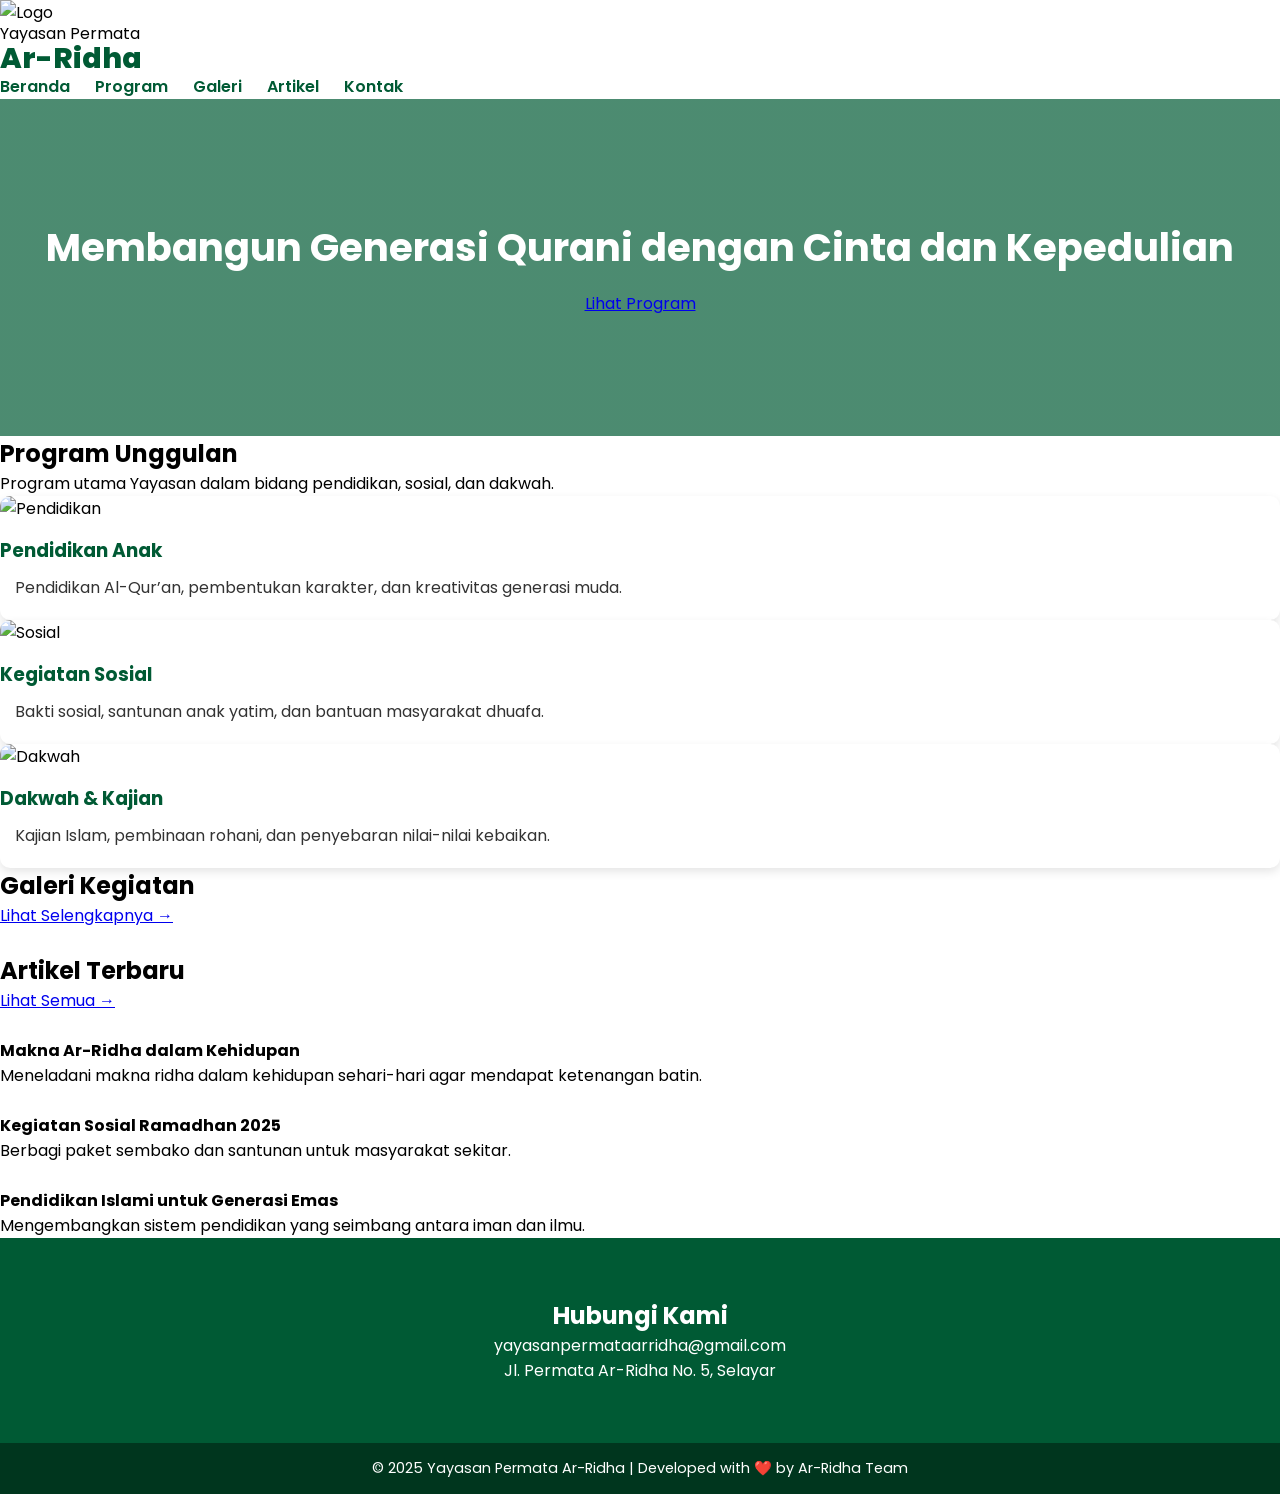
==== commit 4839d00d: "Update index.html" ====
--- a/index.html
+++ b/index.html
@@ -5,84 +5,127 @@
   <meta name="viewport" content="width=device-width, initial-scale=1.0" />
   <title>Yayasan Permata Ar-Ridha</title>
   <link rel="stylesheet" href="css/style.css" />
+  <link href="https://fonts.googleapis.com/css2?family=Poppins:wght@400;600;700&display=swap" rel="stylesheet">
 </head>
 <body>
-  <!-- Header -->
-  <header class="header">
-    <div class="logo-container">
-      <img src="https://drive.google.com/uc?export=view&id=1wV1wLrhhhDyjMY58qWI7UXrXrLSEmL9u" alt="Logo Yayasan" class="logo" />
-      <div class="logo-text">
-        <span class="yayasan">Yayasan Permata</span>
-        <span class="arridha">Ar-Ridha</span>
+
+  <!-- HEADER -->
+  <header class="navbar">
+    <div class="nav-container">
+      <div class="logo-section">
+        <img src="https://drive.google.com/uc?export=view&id=1wV1wLrhhhDyjMY58qWI7UXrXrLSEmL9u" alt="Logo" class="logo" />
+        <div class="logo-text">
+          <span class="yayasan">Yayasan Permata</span>
+          <span class="arridha">Ar-Ridha</span>
+        </div>
       </div>
+      <nav>
+        <ul class="nav-links">
+          <li><a href="#beranda">Beranda</a></li>
+          <li><a href="#program">Program</a></li>
+          <li><a href="#galeri">Galeri</a></li>
+          <li><a href="#artikel">Artikel</a></li>
+          <li><a href="#kontak">Kontak</a></li>
+        </ul>
+      </nav>
+      <div class="menu-toggle" id="menu-toggle">&#9776;</div>
     </div>
-
-    <div class="menu-toggle" id="menu-toggle">&#9776;</div>
-
-    <nav class="nav" id="nav-menu">
-      <ul class="nav-links">
-        <li><a href="#beranda">Beranda</a></li>
-        <li><a href="#program">Program</a></li>
-        <li><a href="#berita">Berita</a></li>
-        <li><a href="#kontak">Kontak</a></li>
-      </ul>
-    </nav>
   </header>
 
-  <!-- Hero Section -->
+  <!-- HERO -->
   <section class="hero" id="beranda">
     <div class="hero-content">
-      <h1>Selamat Datang di <br><span>Yayasan Permata Ar-Ridha</span></h1>
-      <p>Bersinergi membangun generasi unggul dengan iman, ilmu, dan amal.</p>
-      <a href="#program" class="btn">Lihat Program</a>
+      <h1>Membangun Generasi Qurani dengan Cinta dan Kepedulian</h1>
+      <a href="#program" class="btn-primary">Lihat Program</a>
     </div>
   </section>
 
-  <!-- Program Section -->
-  <section class="program" id="program">
-    <h2>Program Yayasan</h2>
-    <div class="program-list">
+  <!-- PROGRAM -->
+  <section class="program-section" id="program">
+    <h2>Program Unggulan</h2>
+    <p class="subtitle">Program utama Yayasan dalam bidang pendidikan, sosial, dan dakwah.</p>
+    <div class="card-grid">
       <div class="card">
-        <img src="https://images.unsplash.com/photo-1581092795360-fd1ca4a6d9b7?auto=format&fit=crop&w=800&q=80" alt="Program 1">
+        <img src="https://images.unsplash.com/photo-1581092795360-fd1ca4a6d9b7?auto=format&fit=crop&w=800&q=80" alt="Pendidikan">
         <h3>Pendidikan Anak</h3>
-        <p>Membangun karakter dan kecerdasan anak-anak melalui pendidikan Islami dan kreatif.</p>
+        <p>Pendidikan Al-Qur’an, pembentukan karakter, dan kreativitas generasi muda.</p>
       </div>
       <div class="card">
-        <img src="https://images.unsplash.com/photo-1603570417036-8d7b20e72df0?auto=format&fit=crop&w=800&q=80" alt="Program 2">
-        <h3>Sosial & Kemanusiaan</h3>
-        <p>Menebar kebaikan kepada sesama melalui kegiatan sosial dan bantuan kemanusiaan.</p>
+        <img src="https://images.unsplash.com/photo-1603570417036-8d7b20e72df0?auto=format&fit=crop&w=800&q=80" alt="Sosial">
+        <h3>Kegiatan Sosial</h3>
+        <p>Bakti sosial, santunan anak yatim, dan bantuan masyarakat dhuafa.</p>
       </div>
       <div class="card">
-        <img src="https://images.unsplash.com/photo-1580894894514-cd3c9c43d3c8?auto=format&fit=crop&w=800&q=80" alt="Program 3">
-        <h3>Dakwah & Pembinaan</h3>
-        <p>Menyebarkan dakwah Islam dengan pendekatan modern dan penuh kasih sayang.</p>
+        <img src="https://images.unsplash.com/photo-1580894894514-cd3c9c43d3c8?auto=format&fit=crop&w=800&q=80" alt="Dakwah">
+        <h3>Dakwah & Kajian</h3>
+        <p>Kajian Islam, pembinaan rohani, dan penyebaran nilai-nilai kebaikan.</p>
       </div>
     </div>
   </section>
 
-  <!-- Berita Section -->
-  <section class="berita" id="berita">
-    <h2>Berita Terbaru</h2>
-    <p>Segera hadir: sistem berita otomatis dari dashboard admin.</p>
+  <!-- GALERI -->
+  <section class="galeri" id="galeri">
+    <div class="section-header">
+      <h2>Galeri Kegiatan</h2>
+      <a href="#" class="link-more">Lihat Selengkapnya →</a>
+    </div>
+    <div class="gallery-grid">
+      <img src="https://images.unsplash.com/photo-1603570417036-8d7b20e72df0?auto=format&fit=crop&w=800&q=80" alt="">
+      <img src="https://images.unsplash.com/photo-1599423300746-b62533397364?auto=format&fit=crop&w=800&q=80" alt="">
+      <img src="https://images.unsplash.com/photo-1616469829935-5b3f3d8eacc8?auto=format&fit=crop&w=800&q=80" alt="">
+      <img src="https://images.unsplash.com/photo-1581091012184-7c54a7b24aa0?auto=format&fit=crop&w=800&q=80" alt="">
+      <img src="https://images.unsplash.com/photo-1576765608535-5c3a33ad39d1?auto=format&fit=crop&w=800&q=80" alt="">
+    </div>
   </section>
 
-  <!-- Kontak Section -->
-  <section class="kontak" id="kontak">
-    <h2>Kontak Kami</h2>
-    <p>Hubungi kami untuk informasi lebih lanjut tentang program Yayasan Permata Ar-Ridha.</p>
-    <p><strong>Email:</strong> yayasanpermataarridha@gmail.com</p>
+  <!-- ARTIKEL -->
+  <section class="artikel" id="artikel">
+    <div class="section-header">
+      <h2>Artikel Terbaru</h2>
+      <a href="#" class="link-more">Lihat Semua →</a>
+    </div>
+    <div class="artikel-grid">
+      <div class="artikel-card">
+        <img src="https://images.unsplash.com/photo-1507525428034-b723cf961d3e?auto=format&fit=crop&w=800&q=80" alt="">
+        <div class="text">
+          <h4>Makna Ar-Ridha dalam Kehidupan</h4>
+          <p>Meneladani makna ridha dalam kehidupan sehari-hari agar mendapat ketenangan batin.</p>
+        </div>
+      </div>
+      <div class="artikel-card">
+        <img src="https://images.unsplash.com/photo-1576765608535-5c3a33ad39d1?auto=format&fit=crop&w=800&q=80" alt="">
+        <div class="text">
+          <h4>Kegiatan Sosial Ramadhan 2025</h4>
+          <p>Berbagi paket sembako dan santunan untuk masyarakat sekitar.</p>
+        </div>
+      </div>
+      <div class="artikel-card">
+        <img src="https://images.unsplash.com/photo-1581091012184-7c54a7b24aa0?auto=format&fit=crop&w=800&q=80" alt="">
+        <div class="text">
+          <h4>Pendidikan Islami untuk Generasi Emas</h4>
+          <p>Mengembangkan sistem pendidikan yang seimbang antara iman dan ilmu.</p>
+        </div>
+      </div>
+    </div>
   </section>
 
-  <!-- Footer -->
+  <!-- KONTAK -->
+  <section class="kontak" id="kontak">
+    <h2>Hubungi Kami</h2>
+    <p>yayasanpermataarridha@gmail.com</p>
+    <p>Jl. Permata Ar-Ridha No. 5, Selayar</p>
+  </section>
+
+  <!-- FOOTER -->
   <footer>
-    <p>&copy; 2025 Yayasan Permata Ar-Ridha. All rights reserved.</p>
+    <p>© 2025 Yayasan Permata Ar-Ridha | Developed with ❤️ by Ar-Ridha Team</p>
   </footer>
 
   <script>
-    const menuToggle = document.getElementById("menu-toggle");
-    const navMenu = document.getElementById("nav-menu");
-    menuToggle.addEventListener("click", () => {
-      navMenu.classList.toggle("active");
+    const toggle = document.getElementById('menu-toggle');
+    const navLinks = document.querySelector('.nav-links');
+    toggle.addEventListener('click', () => {
+      navLinks.classList.toggle('active');
     });
   </script>
 </body>
--- a/css/style.css
+++ b/css/style.css
@@ -1,53 +1,231 @@
-/* Main stylesheet for Yayasan Permata Ar-Ridha — production-ready */
-:root{
-  --green:#006a3a;
-  --accent:#00a65a;
-  --muted:#6b7280;
-  --bg:#f8fafc;
-  --card:#ffffff;
-}
-*{box-sizing:border-box}
-html,body{height:100%;margin:0;background:var(--bg);color:#0f1724;font-family:'Poppins',system-ui,-apple-system,Segoe UI,Roboto,'Helvetica Neue',Arial}
-.container{max-width:1100px;margin:0 auto;padding:20px}
-/* Header */
-.site-header{background:var(--card);position:sticky;top:0;z-index:60;padding:10px 0;box-shadow:0 6px 18px rgba(2,6,23,0.06)}
-.header-inner{display:flex;align-items:center;justify-content:space-between;gap:12px}
-.brand{display:flex;align-items:center;gap:12px}
-.brand img{width:64px;height:64px;object-fit:contain;border-radius:8px}
-.brand .title{display:flex;flex-direction:column}
-.brand .title .top{font-weight:700;color:var(--green);font-size:18px}
-.brand .title .sub{font-weight:600;color:#0f1724;font-size:14px}
-nav.site-nav ul{display:flex;gap:18px;align-items:center;margin:0;padding:0;list-style:none}
-nav.site-nav a{color:var(--green);text-decoration:none;font-weight:600}
-.cta-donate{background:var(--accent);color:white;padding:8px 14px;border-radius:8px;text-decoration:none;font-weight:700}
-.menu-btn{display:none;border:0;background:transparent;font-size:20px}
-@media(max-width:860px){nav.site-nav{display:none}.menu-btn{display:block}}
-/* Hero */
-.hero{display:grid;grid-template-columns:1fr 420px;gap:28px;align-items:center;padding:48px 0}
-.hero h1{font-size:34px;margin:0 0 12px;color:#052225}
-.hero p{margin:0 0 18px;color:var(--muted)}
-.actions{display:flex;gap:12px}
-.card{background:var(--card);border-radius:12px;padding:18px;box-shadow:0 8px 30px rgba(2,6,23,0.06)}
-.donate-cta{display:flex;flex-direction:column;gap:10px}
-.programs{display:grid;grid-template-columns:repeat(3,1fr);gap:16px;margin-top:28px}
-.programs .program{padding:14px;border-radius:10px;background:linear-gradient(180deg,#f8fff9,#f1fdf4);border:1px solid rgba(0,106,58,0.06)}
-@media(max-width:860px){.hero{grid-template-columns:1fr}.programs{grid-template-columns:1fr}}
-/* News */
-.news-grid{display:grid;grid-template-columns:repeat(3,1fr);gap:16px;margin-top:18px}
-.news-item{background:var(--card);padding:14px;border-radius:10px;min-height:120px}
-@media(max-width:860px){.news-grid{grid-template-columns:1fr}}
-/* Footer */
-footer{margin-top:48px;padding:28px 0;color:var(--muted);font-size:14px}
-/* Utilities */
-.muted{color:var(--muted)}
-.small{font-size:13px}
-.pill{background:#eefaf0;padding:6px 10px;border-radius:999px;color:var(--green);font-weight:600}
-/* Forms */
-.form-row{display:flex;gap:10px;margin-bottom:10px}
-input,textarea,select{width:100%;padding:10px;border-radius:8px;border:1px solid #e6eef0;background:white}
-button.btn{background:var(--green);color:white;padding:10px 12px;border-radius:8px;border:0;font-weight:700}
-.inline-helper{font-size:13px;color:var(--muted)}
-.copy-btn{background:#eef5ee;border:1px solid rgba(0,106,58,0.08);padding:6px 8px;border-radius:8px;cursor:pointer}
-/* skeleton */
-.skeleton{background:linear-gradient(90deg,#f0f3f5 25%, #e6eef0 37%, #f0f3f5 63%);background-size:400% 100%;animation:shimmer 1.4s ease infinite;border-radius:8px}
-@keyframes shimmer{0%{background-position:200% 0}100%{background-position:-200% 0}}+/* RESET DASAR */
+* {
+  margin: 0;
+  padding: 0;
+  box-sizing: border-box;
+  font-family: "Poppins", sans-serif;
+}
+
+/* WARNA UTAMA */
+:root {
+  --hijau-tua: #005a34;
+  --hijau-terang: #009e60;
+  --putih: #ffffff;
+  --abu: #f4f4f4;
+}
+
+/* HEADER */
+.header {
+  display: flex;
+  justify-content: space-between;
+  align-items: center;
+  padding: 15px 30px;
+  background: var(--putih);
+  box-shadow: 0 3px 10px rgba(0, 0, 0, 0.1);
+  position: sticky;
+  top: 0;
+  z-index: 999;
+}
+
+.logo-container {
+  display: flex;
+  align-items: center;
+  gap: 10px;
+}
+
+.logo {
+  width: 70px;
+  height: auto;
+  object-fit: contain;
+}
+
+.logo-text {
+  display: flex;
+  flex-direction: column;
+  line-height: 1.1;
+}
+
+.yayasan {
+  font-size: 1rem;
+  color: #000;
+}
+
+.arridha {
+  font-size: 1.8rem;
+  font-weight: 800;
+  color: var(--hijau-tua);
+}
+
+/* NAVBAR */
+.nav-links {
+  list-style: none;
+  display: flex;
+  gap: 25px;
+}
+
+.nav-links a {
+  text-decoration: none;
+  color: var(--hijau-tua);
+  font-weight: 600;
+  transition: color 0.3s;
+}
+
+.nav-links a:hover {
+  color: var(--hijau-terang);
+}
+
+/* HAMBURGER */
+.menu-toggle {
+  display: none;
+  font-size: 28px;
+  color: var(--hijau-tua);
+  cursor: pointer;
+}
+
+@media (max-width: 768px) {
+  .menu-toggle {
+    display: block;
+  }
+
+  .nav {
+    display: none;
+    width: 100%;
+  }
+
+  .nav.active {
+    display: block;
+    background: var(--putih);
+    box-shadow: 0 4px 8px rgba(0, 0, 0, 0.1);
+    animation: fadeDown 0.3s ease;
+  }
+
+  .nav-links {
+    flex-direction: column;
+    text-align: right;
+    padding: 10px 20px;
+  }
+
+  .nav-links li {
+    padding: 8px 0;
+  }
+
+  @keyframes fadeDown {
+    from {
+      opacity: 0;
+      transform: translateY(-10px);
+    }
+    to {
+      opacity: 1;
+      transform: translateY(0);
+    }
+  }
+}
+
+/* HERO SECTION */
+.hero {
+  background: linear-gradient(rgba(0, 90, 52, 0.7), rgba(0, 90, 52, 0.7)),
+    url("https://images.unsplash.com/photo-1603570417036-8d7b20e72df0?auto=format&fit=crop&w=1600&q=80") center/cover no-repeat;
+  color: var(--putih);
+  text-align: center;
+  padding: 120px 20px;
+}
+
+.hero-content h1 {
+  font-size: 2.4rem;
+  margin-bottom: 15px;
+}
+
+.hero-content h1 span {
+  color: #fff;
+  font-weight: 800;
+}
+
+.hero-content p {
+  font-size: 1.1rem;
+  margin-bottom: 25px;
+}
+
+.btn {
+  background: var(--putih);
+  color: var(--hijau-tua);
+  padding: 10px 25px;
+  border-radius: 30px;
+  text-decoration: none;
+  font-weight: 600;
+  transition: all 0.3s ease;
+}
+
+.btn:hover {
+  background: var(--hijau-terang);
+  color: var(--putih);
+}
+
+/* PROGRAM */
+.program {
+  background: var(--abu);
+  text-align: center;
+  padding: 60px 20px;
+}
+
+.program h2 {
+  font-size: 2rem;
+  color: var(--hijau-tua);
+  margin-bottom: 40px;
+}
+
+.program-list {
+  display: grid;
+  grid-template-columns: repeat(auto-fit, minmax(280px, 1fr));
+  gap: 25px;
+}
+
+.card {
+  background: var(--putih);
+  border-radius: 10px;
+  overflow: hidden;
+  box-shadow: 0 4px 10px rgba(0, 0, 0, 0.1);
+  transition: transform 0.3s ease;
+}
+
+.card:hover {
+  transform: translateY(-8px);
+}
+
+.card img {
+  width: 100%;
+  height: 200px;
+  object-fit: cover;
+}
+
+.card h3 {
+  color: var(--hijau-tua);
+  margin: 15px 0 10px;
+}
+
+.card p {
+  padding: 0 15px 20px;
+  color: #333;
+}
+
+/* BERITA */
+.berita {
+  text-align: center;
+  padding: 60px 20px;
+}
+
+/* KONTAK */
+.kontak {
+  background: var(--hijau-tua);
+  color: var(--putih);
+  text-align: center;
+  padding: 60px 20px;
+}
+
+/* FOOTER */
+footer {
+  background: #00361e;
+  color: #fff;
+  text-align: center;
+  padding: 15px;
+  font-size: 0.9rem;
+}
